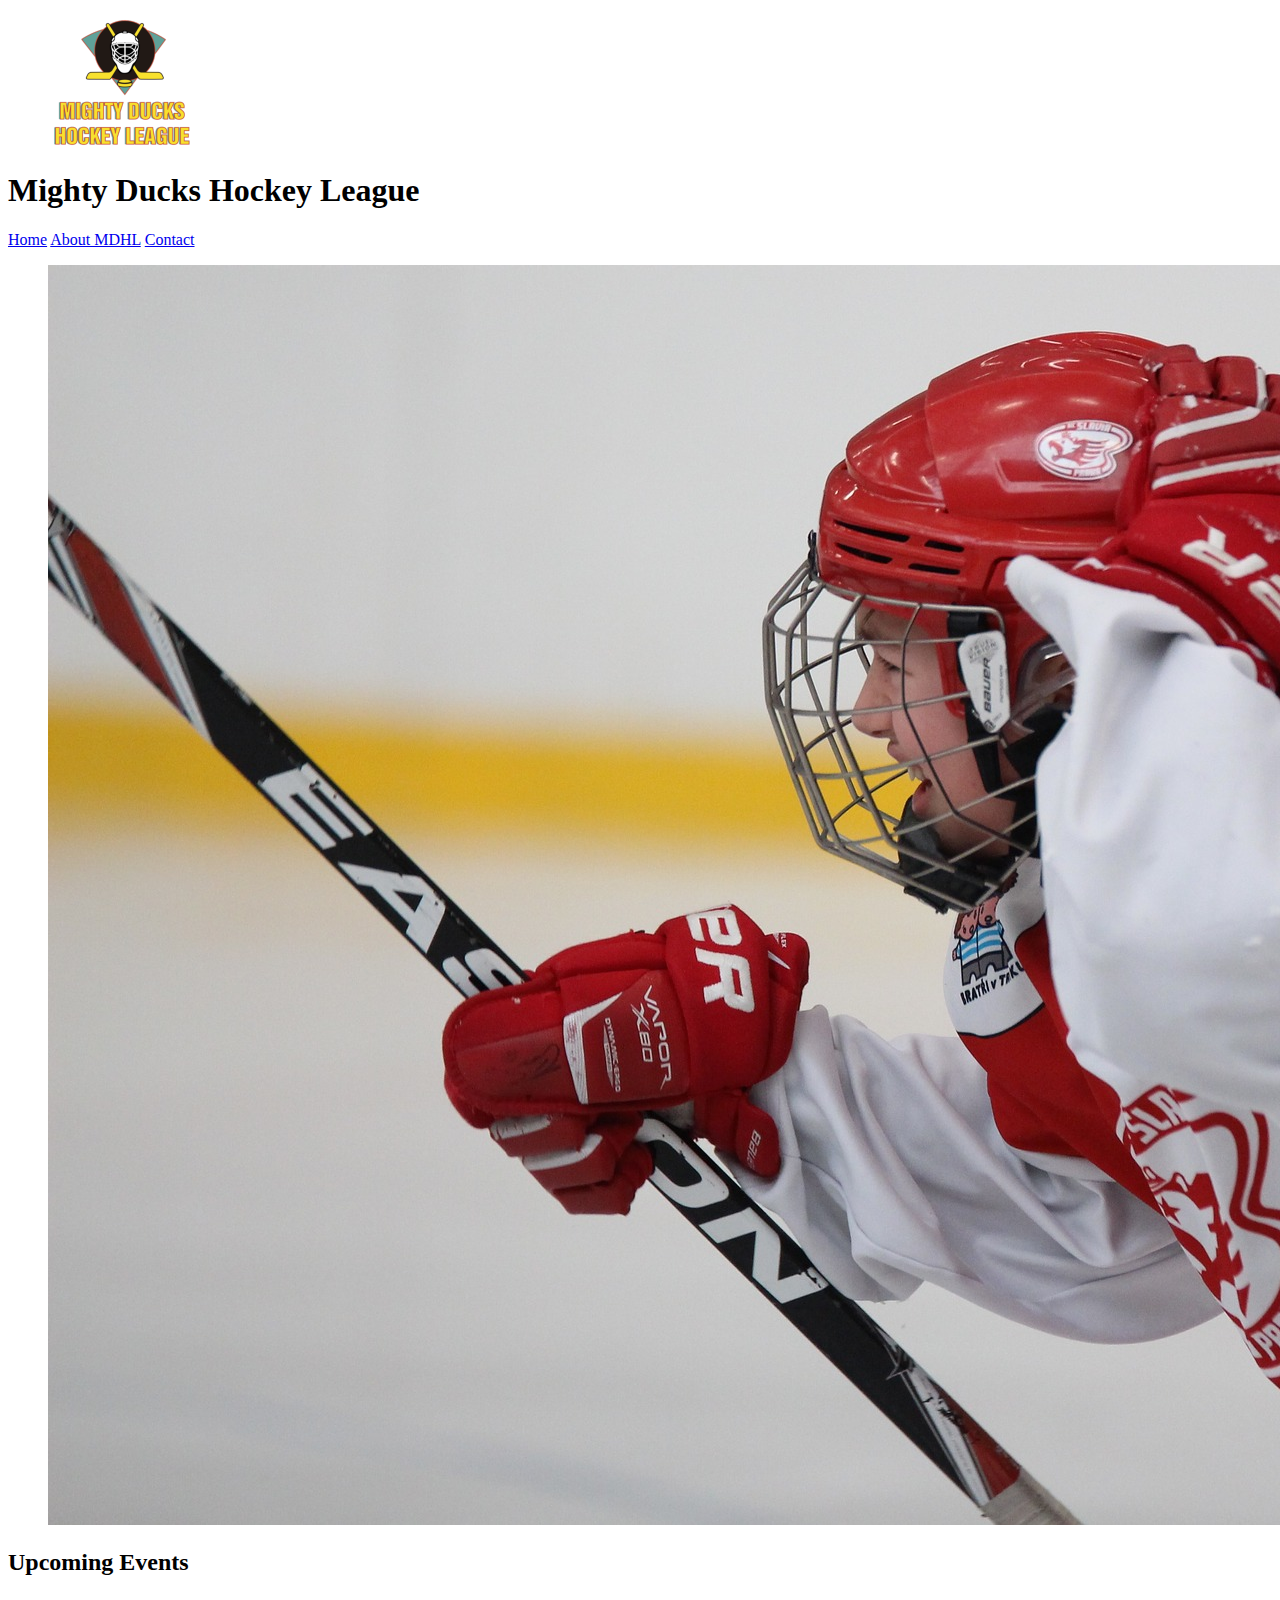
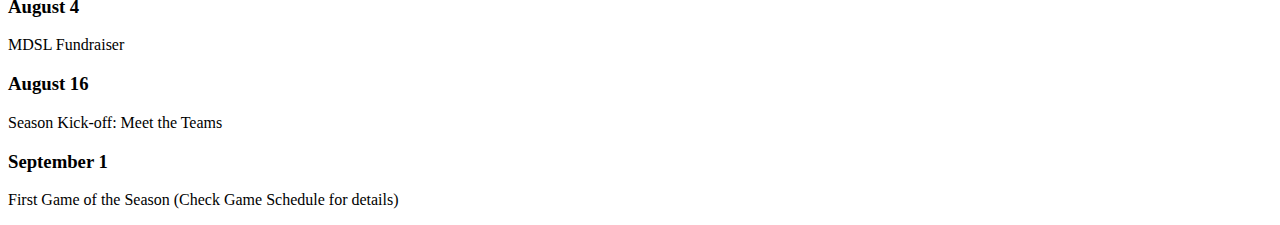
==== index.html @ fbcaed61 "V1" ====
<!DOCTYPE html>
<html lang="en">
  <head>
    <meta charset="UTF-8" />
    <meta http-equiv="X-UA-Compatible" content="IE=edge" />
    <meta name="viewport" content="width=device-width, initial-scale=1.0" />
    <link rel="stylesheet" href="style.css">
    <title>Hockey League</title>
  </head>

  <body>
    <header>
      <figure>
        <img src="./img/logo.png" alt="logo">
      </figure>  
      <nav>
        <h1>Mighty Ducks Hockey League</h1>
        <a href="#">Home</a>
        <a href="./about.html">About MDHL</a>
        <a href="./contact.html">Contact</a>
      </nav>
    </header>
    <main>
      <figure>
        <img src="./img/hockey_1.jpg" alt="Hockey_1">
      </figure>
      <section>
        <h2>Upcoming Events</h2>
        <article>
          <h3>August 4</h3>
          <p>MDSL Fundraiser</p>
        </article>
        <article>
          <h3>August 16</h3>
          <p>Season Kick-off: Meet the Teams</p>
        </article>
        <article>
          <h3>September 1</h3>
          <p>First Game of the Season (Check Game Schedule for details)</p>
        </article>
      </section>
    </main>
  </body>
</html>
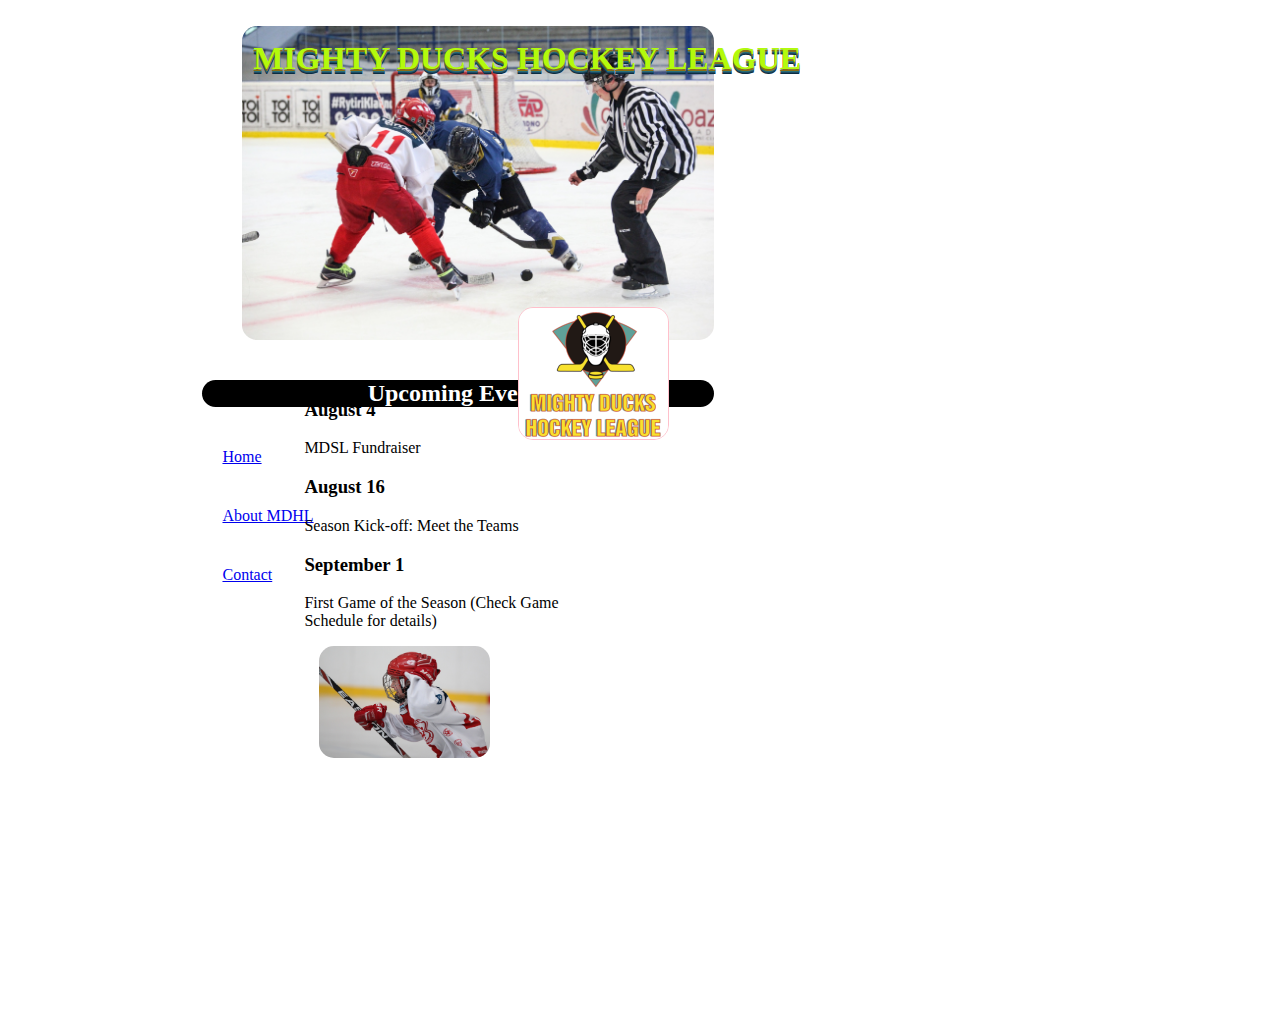
==== commit 60c65c02: "Task2 - Version 1" ====
--- a/index.html
+++ b/index.html
@@ -4,28 +4,30 @@
     <meta charset="UTF-8" />
     <meta http-equiv="X-UA-Compatible" content="IE=edge" />
     <meta name="viewport" content="width=device-width, initial-scale=1.0" />
-    <link rel="stylesheet" href="style.css">
+    <link rel="stylesheet" href="./estilos/style.css">
+    <!--<link rel="stylesheet" href="./estilos/style_2.css">-->
+    <!--<link rel="stylesheet" href="./estilos/style_3.css">-->
     <title>Hockey League</title>
   </head>
 
   <body>
     <header>
-      <figure>
-        <img src="./img/logo.png" alt="logo">
-      </figure>  
+      <div class="contenedor-banner">
+        <h1 class="titulo-principal">Mighty Ducks Hockey League</h1>
+        <figure>
+          <img src="./img/design1_image1.jpg" alt="img-1" class="img-design-1">
+          <img src="./img/logo.png" alt="logo" class="logo">
+        </figure>
+        <h2 class="page-theme">Upcoming Events</h2> 
+      </div>
       <nav>
-        <h1>Mighty Ducks Hockey League</h1>
         <a href="#">Home</a>
         <a href="./about.html">About MDHL</a>
         <a href="./contact.html">Contact</a>
       </nav>
     </header>
     <main>
-      <figure>
-        <img src="./img/hockey_1.jpg" alt="Hockey_1">
-      </figure>
       <section>
-        <h2>Upcoming Events</h2>
         <article>
           <h3>August 4</h3>
           <p>MDSL Fundraiser</p>
@@ -39,6 +41,9 @@
           <p>First Game of the Season (Check Game Schedule for details)</p>
         </article>
       </section>
+      <figure>
+        <img src="./img/hockey_1.jpg" alt="Hockey_1" class="hockey-image">
+      </figure>
     </main>
   </body>
 </html>
--- a/estilos/style.css
+++ b/estilos/style.css
@@ -0,0 +1,97 @@
+body{
+    margin: auto 15%;
+    padding: 10px;
+    width: 80%;
+}
+
+
+.contenedor-banner{
+    position: relative;
+    display:inline-block;
+}
+
+
+.titulo-principal{
+    position: absolute;
+    top: 2%;
+    left:5%;
+    color: rgb(179, 250, 12);
+    font-size:2em;
+    font: bold 20px/1 ;
+    text-transform: uppercase;
+    text-shadow: 0  2px 0 #8b6e15,
+    0  1px 0 #80a8b8,
+    0  2px 0 #4d7680, 
+    0  3px 0 #287079, 
+    0 4px 0 #1e4a64,
+    0 5px 0 #0a2d41;
+    
+}
+
+.img-design-1{
+    display: inline-block;
+    border: none;
+    border-radius: 15px;
+    margin: auto;
+    width: 50%;
+    height: 25%;
+}
+
+.logo{
+    display: inline-block;
+    border: 1px solid pink;
+    border-radius: 15px;
+    position: relative;
+    right: 200px;
+    top: 100px;
+}
+
+.page-theme{
+    display: inline-block;
+    color: white;
+    background-color: black;
+    text-align: center;
+    border: none;
+    border-radius:15px;
+    width: 50%;
+    
+}
+
+nav a{
+    display:block;
+    padding: 2%;
+}
+
+nav a:hover{
+    color: pink;
+}
+
+nav a:visited{
+    color: lightseagreen;
+}
+
+nav{
+    display:block;
+    position: relative;
+    
+}
+main{
+   display:inline-block;
+   position: relative; 
+   border: none;
+   border-radius:15px;
+   left:10%;
+   width: 30%;
+   bottom:14em;
+}
+
+.hockey-image{
+    position:relative;
+    display: inline-block;
+    width: 75%;
+    height: 75%;
+    border-radius: 15px;
+    right: 11%;
+    
+    
+}--- a/estilos/style_2.css
+++ b/estilos/style_2.css
@@ -0,0 +1,88 @@
+body{
+    margin: auto;
+    width: 80%;
+}
+
+.titulo-principal{
+    position: absolute;
+    top: 50px;
+    padding-left: 40px;
+    color: rgb(6, 39, 110);
+    font-size:1.5em;
+    font: bold 20px/1 ;
+    text-transform: uppercase;
+    text-shadow: 0  2px 0 #8b6e15,
+    0  1px 0 #d3cab1,
+    0  2px 0 #80734d, 
+    0  3px 0 #796528, 
+    0 4px 0 #64531e,
+    0 5px 0 #41330a;
+    
+}
+
+.logo{
+    position: absolute;
+    top: 60%;
+}
+
+.img-design-1{
+    position: absolute;
+    display: inline-block;
+    border: none;
+    border-radius: 15px;
+    margin: auto;
+    width: 50%;
+    height: 40%;
+    top: 10%;
+}
+
+nav{
+    position: absolute;
+    top:9%;
+    left: 45%;
+}
+
+nav a{
+    padding: 10px;
+    margin: 5px;
+    background-color: rgb(44, 101, 134);
+    color: white;
+    text-decoration:none;
+}
+
+nav a:hover{
+    background-color:rgb(89, 148, 0);
+
+}
+
+.page-theme{
+    position: absolute;
+    top:50%;
+    right:30.5em;
+    color: white;
+    background-color: black;
+    text-align: center;
+    border: none;
+    border-radius:15px;
+    width: 50%;
+
+    
+}
+
+main{
+    position: absolute;
+    top:60%;
+    left: 25%;
+    width: 35%;
+}
+
+.hockey-image{
+    position:relative;
+    display: inline-block;
+    width: 75%;
+    height: 75%;
+    border-radius: 15px;
+    right: 11%;
+    
+    
+}--- a/estilos/style_3.css
+++ b/estilos/style_3.css
@@ -0,0 +1,87 @@
+body{
+    margin:auto;
+    width:80%;
+    background-color: antiquewhite;
+    font-family:'Lucida Sans', 'Lucida Sans Regular', 'Lucida Grande', 'Lucida Sans Unicode', Geneva, Verdana, sans-serif;
+}
+
+
+.titulo-principal{
+    position:absolute;
+    color: violet;
+    border-radius: 15px;
+    text-align: center;
+    margin: 10px;
+    top: 5%;
+    left: 20%;
+}
+
+.page-theme{
+    position: absolute;
+    top:15%;
+    left:20em;
+    color: white;
+    background-color: violet;
+    text-align: center;
+    border: none;
+    border-radius:15px;
+    width: 50%;
+
+    
+}
+.contenedor-banner{
+    display: inline-block;
+    background-color:rgb(0, 0, 44);
+    border-radius: 15px;
+    margin-top:10px;
+}
+
+nav{
+    position: absolute;
+    
+}
+
+nav a{
+    text-decoration: none;
+    color:violet;
+    padding:5px;
+    margin: 5px;
+    background-color:darkcyan;
+}
+
+nav a:hover{
+    background-color:rgb(31, 120, 202);
+}
+
+.img-design-1{
+    position:relative;
+    width:10%;
+    height:10%;
+    left: 90%;
+}
+
+.logo{
+    position:relative;
+    right: 10%;
+}
+
+main{
+    display: block;
+    position: absolute;
+    top: 25%;
+    left: 25%;
+    margin: 10px;
+    padding: 10px;
+    background-color: whitesmoke;
+    width: 50%;
+    border-radius: 15px;
+}
+
+.hockey-image{
+    position: absolute;
+    width: 250px;
+    height: 250px;
+    border-radius: 15px;
+    margin: 10px;
+    padding: 10px;
+}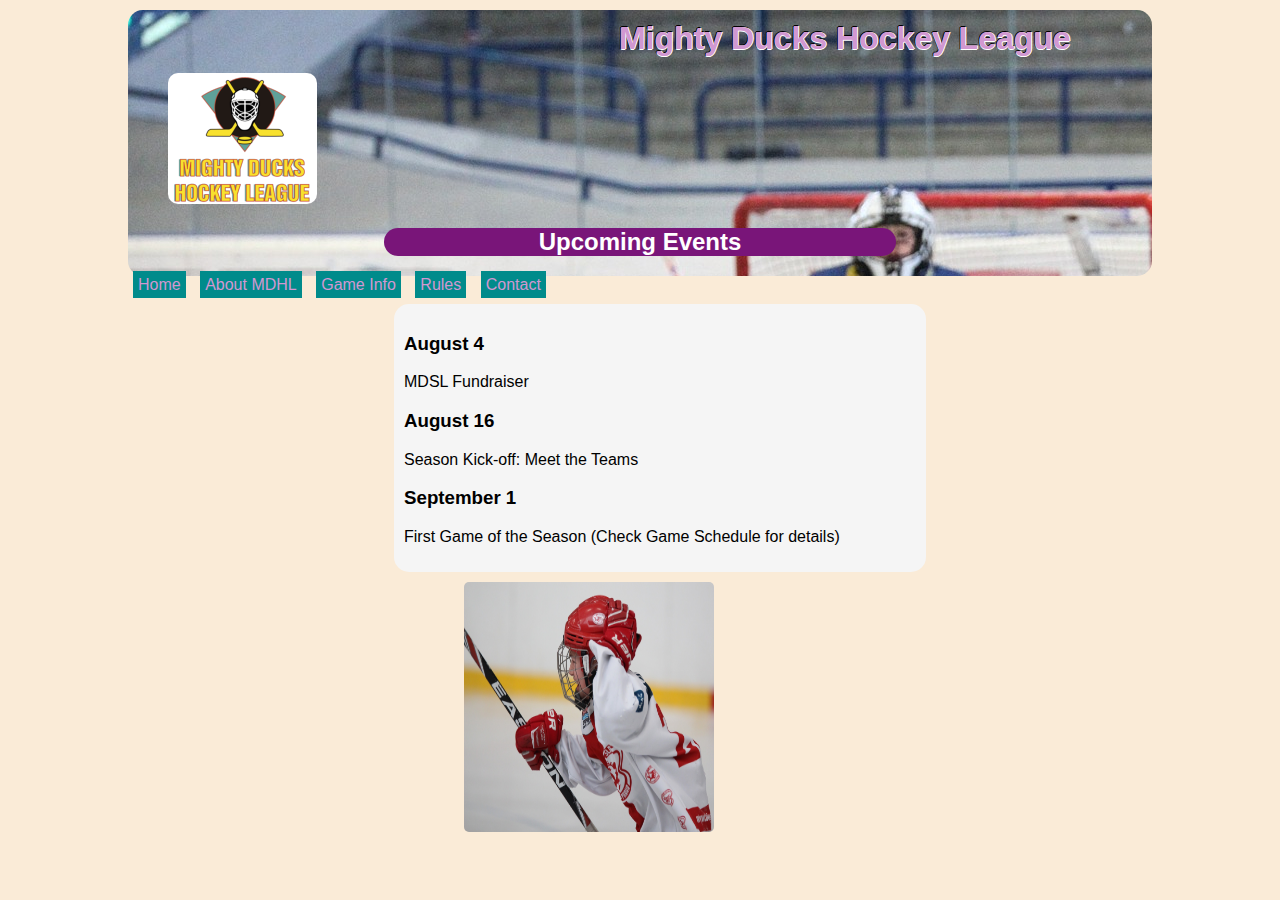
==== commit f4eecf8a: "Task3" ====
--- a/index.html
+++ b/index.html
@@ -4,9 +4,8 @@
     <meta charset="UTF-8" />
     <meta http-equiv="X-UA-Compatible" content="IE=edge" />
     <meta name="viewport" content="width=device-width, initial-scale=1.0" />
+    <link rel="shortcut icon" href="./img/favicon.ico" type="image/x-icon">
     <link rel="stylesheet" href="./estilos/style.css">
-    <!--<link rel="stylesheet" href="./estilos/style_2.css">-->
-    <!--<link rel="stylesheet" href="./estilos/style_3.css">-->
     <title>Hockey League</title>
   </head>
 
@@ -15,7 +14,6 @@
       <div class="contenedor-banner">
         <h1 class="titulo-principal">Mighty Ducks Hockey League</h1>
         <figure>
-          <img src="./img/design1_image1.jpg" alt="img-1" class="img-design-1">
           <img src="./img/logo.png" alt="logo" class="logo">
         </figure>
         <h2 class="page-theme">Upcoming Events</h2> 
@@ -23,6 +21,8 @@
       <nav>
         <a href="#">Home</a>
         <a href="./about.html">About MDHL</a>
+        <a href="./game_info.html">Game Info</a>
+        <a href="./rules.html">Rules</a>
         <a href="./contact.html">Contact</a>
       </nav>
     </header>
--- a/estilos/style.css
+++ b/estilos/style.css
@@ -1,97 +1,116 @@
 body{
-    margin: auto 15%;
-    padding: 10px;
-    width: 80%;
+    margin:auto;
+    width:80%;
+    background-color: antiquewhite;
+    font-family:'Lucida Sans', 'Lucida Sans Regular', 'Lucida Grande', 'Lucida Sans Unicode', Geneva, Verdana, sans-serif;
 }
 
-
-.contenedor-banner{
-    position: relative;
-    display:inline-block;
-}
-
-
-.titulo-principal{
-    position: absolute;
-    top: 2%;
-    left:5%;
-    color: rgb(179, 250, 12);
-    font-size:2em;
-    font: bold 20px/1 ;
-    text-transform: uppercase;
-    text-shadow: 0  2px 0 #8b6e15,
-    0  1px 0 #80a8b8,
-    0  2px 0 #4d7680, 
-    0  3px 0 #287079, 
-    0 4px 0 #1e4a64,
-    0 5px 0 #0a2d41;
+header{
     
 }
 
-.img-design-1{
-    display: inline-block;
-    border: none;
+.titulo-principal{
+    position:relative;
+    color: rgb(209, 152, 209);
     border-radius: 15px;
-    margin: auto;
-    width: 50%;
-    height: 25%;
-}
-
-.logo{
-    display: inline-block;
-    border: 1px solid pink;
-    border-radius: 15px;
-    position: relative;
-    right: 200px;
-    top: 100px;
+    text-align: center;
+    margin: 10px;
+    top: 5%;
+    left: 20%;
+    text-shadow: 1px  0px 0px rgb(255, 255, 255),
+               0px  1px 0px white,
+              -1px  0px 0px black,
+               0px -1px 0px black;
 }
 
 .page-theme{
-    display: inline-block;
+    position: relative;
+    top:15%;
+    left:25%;
     color: white;
-    background-color: black;
+    background-color: rgb(121, 21, 121);
     text-align: center;
     border: none;
     border-radius:15px;
     width: 50%;
+
+    
+}
+.contenedor-banner{
+    position: relative;
+    display: inline-block;
+    background-image: url(../img/design1_image1.jpg);
+    border-radius: 15px;
+    margin-top:10px;
+    width:100%;
+}
+
+nav{
+    position: relative;
     
 }
 
 nav a{
-    display:block;
-    padding: 2%;
+    text-decoration: none;
+    color: rgb(209, 152, 209);
+    padding:5px;
+    margin: 5px;
+    background-color:darkcyan;
 }
 
 nav a:hover{
-    color: pink;
+    background-color:rgb(31, 120, 202);
 }
 
-nav a:visited{
-    color: lightseagreen;
+.img-design-1{
+    position:relative;
+    width:10%;
+    height:10%;
+    left: 90%;
+    border-radius: 75%;
 }
 
-nav{
-    display:block;
+.logo{
+    position:relative;
+    border-radius: 10px;
+}
+
+main{
+    display: block;
     position: relative;
-    
-}
-main{
-   display:inline-block;
-   position: relative; 
-   border: none;
-   border-radius:15px;
-   left:10%;
-   width: 30%;
-   bottom:14em;
+    top: 25%;
+    left: 25%;
+    margin: 10px;
+    padding: 10px;
+    background-color: whitesmoke;
+    width: 50%;
+    border-radius: 15px;
 }
 
 .hockey-image{
-    position:relative;
-    display: inline-block;
-    width: 75%;
-    height: 75%;
+    position: absolute;
+    width: 250px;
+    height: 250px;
     border-radius: 15px;
-    right: 11%;
-    
-    
-}+    margin: 10px;
+    padding: 10px;
+}
+
+table{
+    margin:auto;
+
+}
+
+th{
+    margin:auto;
+    padding: 5px;
+    border: 1px solid rgb(143, 109, 59);
+    color: hotpink;
+}
+
+td{
+    margin:auto 5px;
+    padding: 10px;
+    text-align: center;
+}
+
